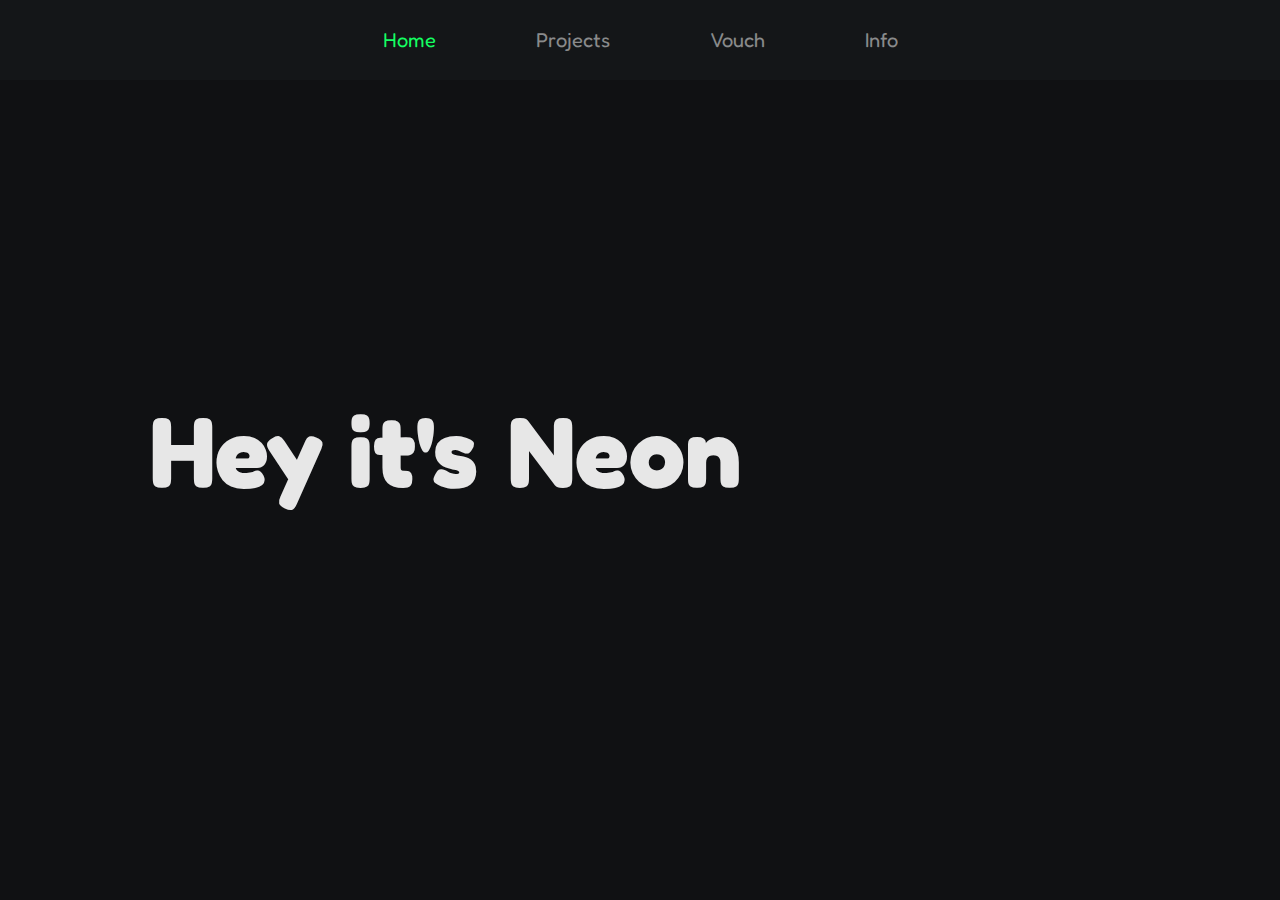
==== index.html @ f1f520bd "Add files via upload" ====
<!DOCTYPE html>
<html lang="en">

<head>
    <meta charset="UTF-8" />
    <meta http-equiv="X-UA-Compatible" content="IE=edge" />
    <meta name="viewport" content="width=device-width, initial-scale=1.0" />
    <title>Neon's Personal Portfolio</title>

    <link rel="stylesheet" href="style.css" />
</head>

<body>
    <!-- navbar-->
    <nav class="navbar">
        <ul class="link-group">
            <li class="link active"><a href="#">Home</a></li>
            <li class="link"><a href="#">Projects</a></li>
            <li class="link"><a href="#">Vouch</a></li>
            <li class="link"><a href="#">Info</a></li>
        </ul>
    </nav>
    <!-- home-->
    <section class="home-sec ">
        <h1 class="heading">Hey it's <br></h1>
        <h2 class="heading-Neon">Neon<br></h2>
        <img src="img/NVIDIA_Share_LuuhKFZCfX.png" class="home-img" alt="BORK">
    </section>

    <!-- project area-->
    <section class="project-area">
        <h1 class="project-heading"></h1>
    </section>


    <script src="script.js"></script>
</body>

</html>
---- style.css ----
@import url('https://fonts.googleapis.com/css2?family=Fredoka+One&display=swap');
    * {
        margin: 0;
        padding: 0;
        box-sizing: border-box;
    }
    
    body {
        width: 100%;
        max-width: 1400px;
        display: block;
        margin: auto;
        min-height: 100vh;
        background: #101113;
        font-family: Fredoka One;
    }
    /*nav bar*/
    
    .navbar {
        width: 100%;
        position: fixed;
        top: 0;
        left: 0;
        display: flex;
        justify-content: center;
        align-items: center;
        z-index: 9;
        background: #141618;
    }
    
    .link-group {
        list-style: none;
        display: flex;
    }
    
    .link a {
        color: white;
        opacity: 0.5;
        text-decoration: none;
        text-transform: capitalize;
        padding: 10px 30px;
        margin: 0 20px;
        line-height: 80px;
        transition: .5s;
        font-size: 20px;
    }
    
    .link a:hover,
    .link.active a {
        opacity: 1;
        color: #14ff62;
    }
    
    .home-sec.active {
        position: relative;
        opacity: 1;
        z-index: 8;
    }
    
    .home-sec {
        width: 100%;
        height: 100vh;
        padding: 0 150px;
        display: flex;
        align-items: center;
        position: fixed;
        top: 0;
    }
    
    .home-img {
        position: absolute;
        top: 0;
        right: 0;
        height: 100vh;
        width: 50%;
        object-fit: cover;
        opacity: 0.2;
    }
    
    .heading {
        font-size: 100px;
        color: white;
        opacity: 0.9;
    }
    
    .heading-Neon {
        font-size: 100px;
        color: white;
        opacity: 0.9;
        padding: 0 30px;
        transition: .5s;
    }
    
    .heading-Neon:hover {
        opacity: 1;
        color: #ffffff;
        cursor: pointer;
        -webkit-animation: glow 1s ease-in-out infinite alternate;
        -moz-animation: glow 1s ease-in-out infinite alternate;
        animation: glow 1s ease-in-out infinite alternate;
    }
    
    @keyframes glow {
        from {
            text-shadow: 0 0 200px #fff, 0 0 200px #fff, 0 0 30px #14ff62, 0 0 40px #14ff62, 0 0 50px #14ff62, 0 0 60px #14ff62, 0 0 70px #14ff62;
        }
        to {
            text-shadow: 0 0 200px #fff, 0 0 30px #00ff55, 0 0 40px #14ff62, 0 0 50px #14ff62, 0 0 60px #14ff62, 0 0 70px #14ff62, 0 0 80px #14ff62;
        }
    }
    
    .project-area {
        width: 100%;
        min-width: 10vh;
        padding: 150px 100px 100px;
        position: fixed;
        top: 0;
        transition: 1s;
    }
    
    .project-heading {
        font-size: 100px;
        background: red;
        text-transform: capitalize;
        text-align: center;
        margin-bottom: 50px;
        color: red;
    }
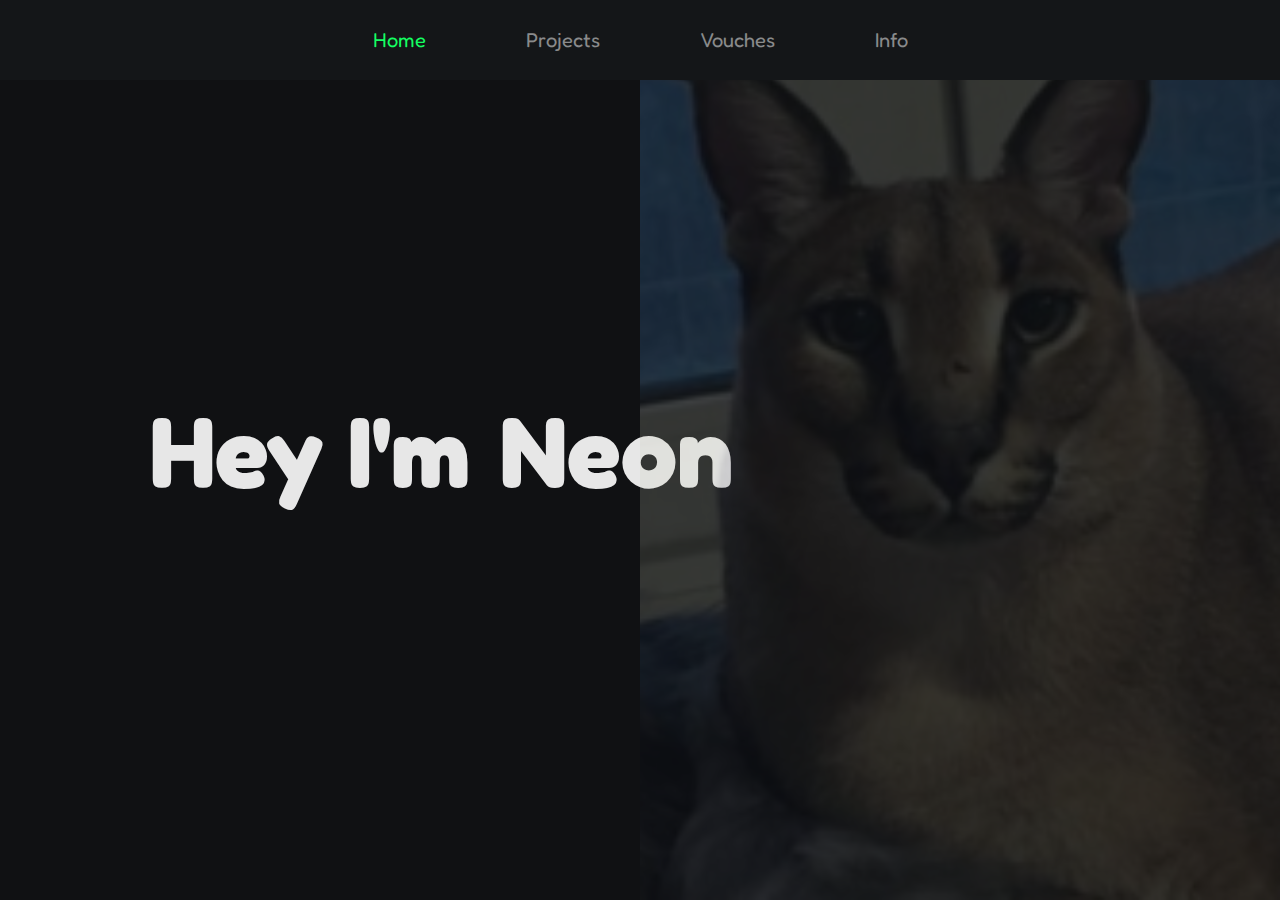
==== commit 60e45d99: "Update index.html" ====
--- a/index.html
+++ b/index.html
@@ -16,13 +16,13 @@
         <ul class="link-group">
             <li class="link active"><a href="#">Home</a></li>
             <li class="link"><a href="#">Projects</a></li>
-            <li class="link"><a href="#">Vouch</a></li>
+            <li class="link"><a href="#">Vouches</a></li>
             <li class="link"><a href="#">Info</a></li>
         </ul>
     </nav>
     <!-- home-->
     <section class="home-sec ">
-        <h1 class="heading">Hey it's <br></h1>
+        <h1 class="heading">Hey I'm <br></h1>
         <h2 class="heading-Neon">Neon<br></h2>
         <img src="img/NVIDIA_Share_LuuhKFZCfX.png" class="home-img" alt="BORK">
     </section>
@@ -36,4 +36,4 @@
     <script src="script.js"></script>
 </body>
 
-</html>+</html>
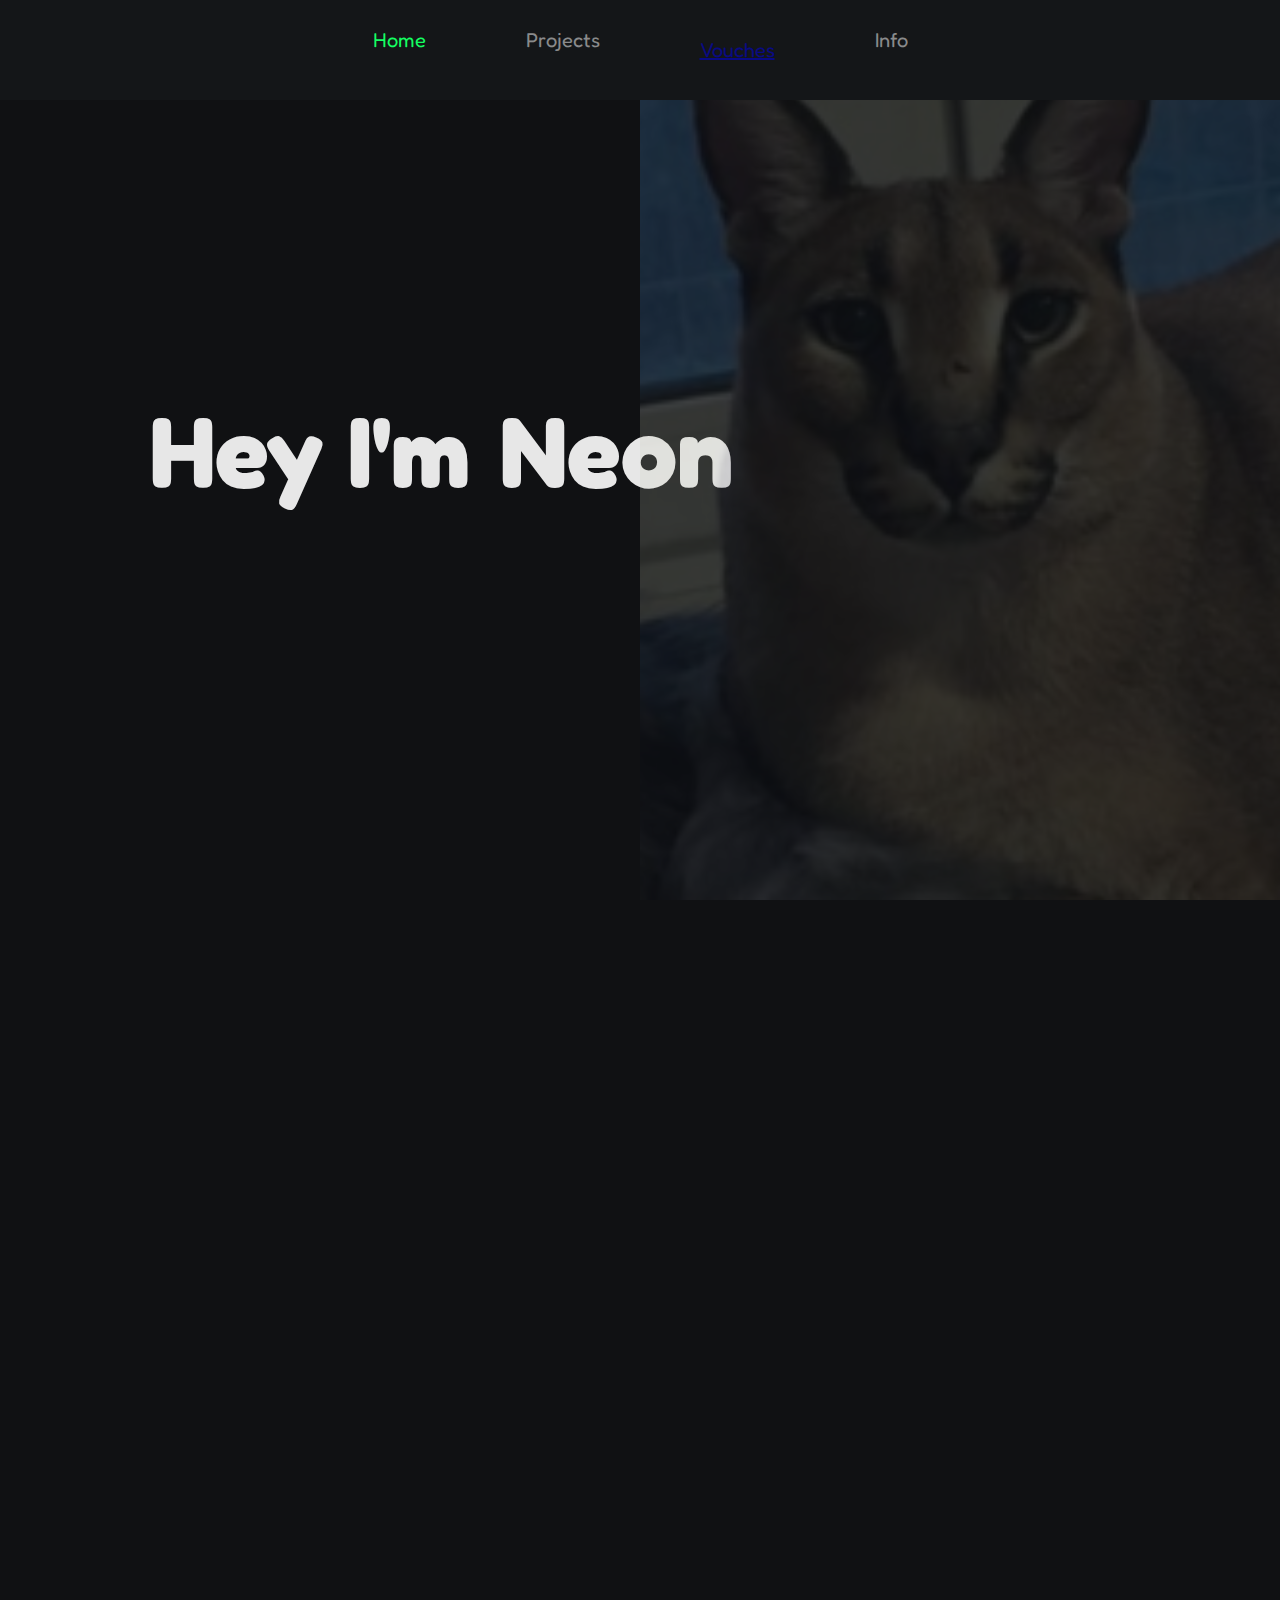
==== commit 3ce2c244: "commit" ====
--- a/index.html
+++ b/index.html
@@ -1,39 +1,45 @@
-<!DOCTYPE html>
-<html lang="en">
-
-<head>
-    <meta charset="UTF-8" />
-    <meta http-equiv="X-UA-Compatible" content="IE=edge" />
-    <meta name="viewport" content="width=device-width, initial-scale=1.0" />
-    <title>Neon's Personal Portfolio</title>
-
-    <link rel="stylesheet" href="style.css" />
-</head>
-
-<body>
-    <!-- navbar-->
-    <nav class="navbar">
-        <ul class="link-group">
-            <li class="link active"><a href="#">Home</a></li>
-            <li class="link"><a href="#">Projects</a></li>
-            <li class="link"><a href="#">Vouches</a></li>
-            <li class="link"><a href="#">Info</a></li>
-        </ul>
-    </nav>
-    <!-- home-->
-    <section class="home-sec ">
-        <h1 class="heading">Hey I'm <br></h1>
-        <h2 class="heading-Neon">Neon<br></h2>
-        <img src="img/NVIDIA_Share_LuuhKFZCfX.png" class="home-img" alt="BORK">
-    </section>
-
-    <!-- project area-->
-    <section class="project-area">
-        <h1 class="project-heading"></h1>
-    </section>
-
-
-    <script src="script.js"></script>
-</body>
-
-</html>
+<!DOCTYPE html>
+<html lang="en">
+
+<head>
+    <meta charset="UTF-8" />
+    <meta http-equiv="X-UA-Compatible" content="IE=edge" />
+    <meta name="viewport" content="width=device-width, initial-scale=1.0" />
+    <title>Neon's Personal Portfolio</title>
+
+    <link rel="stylesheet" href="style.css" />
+    <link rel="stylesheet" href="project.css" />
+</head>
+
+<body>
+    <!-- navbar-->
+    <nav class="navbar">
+        <ul class="link-group">
+            <li class="link active"><a href="#">Home</a></li>
+            <li class="link-project"><a href="project.html">Projects</a></li>
+            <li class="link-vouch"><a href="vouch.html">Vouches</a></li>
+            <li class="link"><a href="#">Info</a></li>
+        </ul>
+    </nav>
+    <!-- home-->
+    <section class="home-sec ">
+        <h1 class="heading">Hey I'm <br></h1>
+        <h2 class="heading-Neon">Neon<br></h2>
+        <img src="img/NVIDIA_Share_LuuhKFZCfX.png" class="home-img" alt="BORK">
+    </section>
+
+    <!-- project area-->
+    <section class="project-area">
+        <h1 class="project-heading"></h1>
+    </section>
+
+    <!-- Vouches Area-->
+    <section class="project-area">
+        <h1 class="project-heading"></h1>
+    </section>
+
+
+    <script src="script.js"></script>
+</body>
+
+</html>--- a/style.css
+++ b/style.css
@@ -1,128 +1,270 @@
-    @import url('https://fonts.googleapis.com/css2?family=Fredoka+One&display=swap');
-    * {
-        margin: 0;
-        padding: 0;
-        box-sizing: border-box;
-    }
-    
-    body {
-        width: 100%;
-        max-width: 1400px;
-        display: block;
-        margin: auto;
-        min-height: 100vh;
-        background: #101113;
-        font-family: Fredoka One;
-    }
-    /*nav bar*/
-    
-    .navbar {
-        width: 100%;
-        position: fixed;
-        top: 0;
-        left: 0;
-        display: flex;
-        justify-content: center;
-        align-items: center;
-        z-index: 9;
-        background: #141618;
-    }
-    
-    .link-group {
-        list-style: none;
-        display: flex;
-    }
-    
-    .link a {
-        color: white;
-        opacity: 0.5;
-        text-decoration: none;
-        text-transform: capitalize;
-        padding: 10px 30px;
-        margin: 0 20px;
-        line-height: 80px;
-        transition: .5s;
-        font-size: 20px;
-    }
-    
-    .link a:hover,
-    .link.active a {
-        opacity: 1;
-        color: #14ff62;
-    }
-    
-    .home-sec.active {
-        position: relative;
-        opacity: 1;
-        z-index: 8;
-    }
-    
-    .home-sec {
-        width: 100%;
-        height: 100vh;
-        padding: 0 150px;
-        display: flex;
-        align-items: center;
-        position: fixed;
-        top: 0;
-    }
-    
-    .home-img {
-        position: absolute;
-        top: 0;
-        right: 0;
-        height: 100vh;
-        width: 50%;
-        object-fit: cover;
-        opacity: 0.2;
-    }
-    
-    .heading {
-        font-size: 100px;
-        color: white;
-        opacity: 0.9;
-    }
-    
-    .heading-Neon {
-        font-size: 100px;
-        color: white;
-        opacity: 0.9;
-        padding: 0 30px;
-        transition: .5s;
-    }
-    
-    .heading-Neon:hover {
-        opacity: 1;
-        color: #ffffff;
-        cursor: pointer;
-        -webkit-animation: glow 1s ease-in-out infinite alternate;
-        -moz-animation: glow 1s ease-in-out infinite alternate;
-        animation: glow 1s ease-in-out infinite alternate;
-    }
-    
-    @keyframes glow {
-        from {
-            text-shadow: 0 0 200px #fff, 0 0 200px #fff, 0 0 30px #14ff62, 0 0 40px #14ff62, 0 0 50px #14ff62, 0 0 60px #14ff62, 0 0 70px #14ff62;
-        }
-        to {
-            text-shadow: 0 0 200px #fff, 0 0 30px #00ff55, 0 0 40px #14ff62, 0 0 50px #14ff62, 0 0 60px #14ff62, 0 0 70px #14ff62, 0 0 80px #14ff62;
-        }
-    }
-    
-    .project-area {
-        width: 100%;
-        min-width: 10vh;
-        padding: 150px 100px 100px;
-        position: fixed;
-        top: 0;
-        transition: 1s;
-    }
-    
-    .project-heading {
-        font-size: 100px;
-        background: red;
-        text-transform: capitalize;
-        text-align: center;
-        margin-bottom: 50px;
-        color: red;
-    }+                @import url('https://fonts.googleapis.com/css2?family=Fredoka+One&display=swap');
+                * {
+                    margin: 0;
+                    padding: 0;
+                    box-sizing: border-box;
+                }
+                
+                body {
+                    width: 100%;
+                    max-width: 1400px;
+                    display: block;
+                    margin: auto;
+                    min-height: 100vh;
+                    background: #101113;
+                    font-family: Fredoka One;
+                    height: 10000px;
+                }
+                /*nav bar*/
+                
+                .navbar {
+                    width: 100%;
+                    position: fixed;
+                    top: 0;
+                    left: 0;
+                    display: flex;
+                    justify-content: center;
+                    align-items: center;
+                    z-index: 9;
+                    background: #141618;
+                }
+                
+                .link-group {
+                    list-style: none;
+                    display: flex;
+                }
+                /*nav bar words*/
+                
+                .link a {
+                    color: white;
+                    opacity: 0.5;
+                    text-decoration: none;
+                    text-transform: capitalize;
+                    padding: 10px 30px;
+                    margin: 0 20px;
+                    line-height: 80px;
+                    transition: .5s;
+                    font-size: 20px;
+                }
+                
+                .link a:hover,
+                .link.active a {
+                    opacity: 1;
+                    color: #14ff62;
+                }
+                
+                .home-sec.active {
+                    position: relative;
+                    opacity: 1;
+                    z-index: 8;
+                }
+                
+                .home-sec {
+                    width: 100%;
+                    height: 100vh;
+                    padding: 0 150px;
+                    display: flex;
+                    align-items: center;
+                    position: fixed;
+                    top: 0;
+                }
+                
+                .home-img {
+                    position: absolute;
+                    top: 0;
+                    right: 0;
+                    height: 100vh;
+                    width: 50%;
+                    object-fit: cover;
+                    opacity: 0.2;
+                }
+                
+                .heading {
+                    font-size: 100px;
+                    color: white;
+                    opacity: 0.9;
+                }
+                
+                .heading-Neon {
+                    font-size: 100px;
+                    color: white;
+                    opacity: 0.9;
+                    padding: 0 30px;
+                    transition: .5s;
+                }
+                
+                .heading-Neon:hover {
+                    opacity: 1;
+                    color: #ffffff;
+                    cursor: pointer;
+                    transition: .5s;
+                    -moz-animation: glow_neon 1s ease-in-out infinite alternate;
+                    animation: glow_neon 1s ease-in-out infinite alternate;
+                }
+                
+                @keyframes glow_neon {
+                    from {
+                        text-shadow: 0 0 200px #14ff62, 0 0 200px #14ff62, 0 0 30px #14ff62, 0 0 40px #14ff62, 0 0 50px #14ff62, 0 0 60px #14ff62, 0 0 70px #14ff62;
+                    }
+                    to {
+                        text-shadow: 0 0 200px #14ff62, 0 0 30px #00ff55, 0 0 40px #14ff62, 0 0 50px #14ff62, 0 0 60px #14ff62, 0 0 70px #14ff62, 0 0 80px #14ff62;
+                    }
+                }
+                
+                @keyframes glow_project {
+                    from {
+                        text-shadow: 0 0 100px #ffad14, 0 0 200px #ffad14, 0 0 30px #ffad14, 0 0 40px #ffad14, 0 0 50px #ffad14, 0 0 60px #ffad14, 0 0 70px #ffad14;
+                    }
+                    to {
+                        text-shadow: 0 0 100px #ffffff, 0 0 10px #ffad14, 0 0 40px #ffad14, 0 0 50px #ffad14, 0 0 60px #ffad14, 0 0 70px #ffad14, 0 0 80px #ffad14;
+                    }
+                }
+                
+                @keyframes glow_project {
+                    from {
+                        text-shadow: 0 0 100px #ffad14, 0 0 200px #ffad14, 0 0 30px #ffad14, 0 0 40px #ffad14, 0 0 50px #ffad14, 0 0 60px #ffad14, 0 0 70px #ffad14;
+                    }
+                    to {
+                        text-shadow: 0 0 100px #ffffff, 0 0 10px #ffad14, 0 0 40px #ffad14, 0 0 50px #ffad14, 0 0 60px #ffad14, 0 0 70px #ffad14, 0 0 80px #ffad14;
+                    }
+                }
+                
+                @-webkit-keyframes scale-up-center {
+                    0% {
+                        -webkit-transform: scale(0.5);
+                        transform: scale(0.5);
+                    }
+                    100% {
+                        -webkit-transform: scale(1);
+                        transform: scale(1);
+                    }
+                }
+                
+                @keyframes scale-up-center {
+                    0% {
+                        -webkit-transform: scale(0.5);
+                        transform: scale(0.5);
+                    }
+                    100% {
+                        -webkit-transform: scale(1);
+                        transform: scale(1);
+                    }
+                }
+                
+                .project-area {
+                    width: 100%;
+                    min-width: 100vh;
+                    padding: 150px 100px 100px;
+                    position: fixed;
+                    top: 0;
+                    transition: 1s;
+                }
+                
+                .project-sec {
+                    font-size: 145px;
+                    color: white;
+                    opacity: 0.9;
+                    padding: 200px 0px;
+                    -webkit-animation: scale-up-center 0.4s cubic-bezier(0.390, 0.575, 0.565, 1.000) both;
+                    animation: scale-up-center 0.4s cubic-bezier(0.390, 0.575, 0.565, 1.000) both;
+                }
+                
+                .project-word {
+                    width: 100%;
+                    height: 200px;
+                    padding: 100px 300px;
+                    display: flex;
+                    align-items: center;
+                    top: 0;
+                    -moz-animation: glow_project 1s ease-in-out infinite alternate;
+                    animation: glow_project 1s ease-in-out infinite alternate;
+                }
+                
+                .my-word {
+                    padding: 0 575px;
+                }
+                
+                .link-project a {
+                    color: white;
+                    opacity: 0.5;
+                    text-decoration: none;
+                    text-transform: capitalize;
+                    padding: 10px 30px;
+                    margin: 0 20px;
+                    line-height: 80px;
+                    transition: .5s;
+                    font-size: 20px;
+                }
+                /* */
+                /* */
+                /* */
+                /* */
+                /* */
+                /* */
+                /* */
+                /* */
+                /* */
+                /* */
+                /* */
+                /* */
+                /* */
+                /* */
+                
+                .link-project2 a {
+                    color: white;
+                    opacity: 0.5;
+                    text-decoration: none;
+                    text-transform: capitalize;
+                    padding: 10px 30px;
+                    margin: 0 20px;
+                    line-height: 80px;
+                    transition: .5s;
+                    font-size: 20px;
+                }
+                
+                .link-project2 a:hover,
+                .link-project2.active a {
+                    opacity: 1;
+                    color: #ffad14;
+                }
+                
+                .link-project a:hover {
+                    opacity: 1;
+                    color: #ffad14;
+                }
+                /*https://www.loginradius.com/blog/async/animating-simple-css-popup-tutorial*/
+                /* */
+                /* */
+                /* */
+                /* */
+                /* */
+                /* */
+                /* */
+                /* */
+                /* */
+                /* */
+                /* */
+                /* */
+                /* */
+                
+                .my-word-vouch {
+                    padding: 100 245px;
+                }
+                
+                .link-vouch a:hover,
+                .link-vouch.active a {
+                    opacity: 1;
+                    color: #ffad14;
+                }
+                
+                .link-vouch {
+                    color: white;
+                    opacity: 0.5;
+                    text-decoration: none;
+                    text-transform: capitalize;
+                    padding: 10px 30px;
+                    margin: 0 20px;
+                    line-height: 80px;
+                    transition: .5s;
+                    font-size: 20px;
+                }